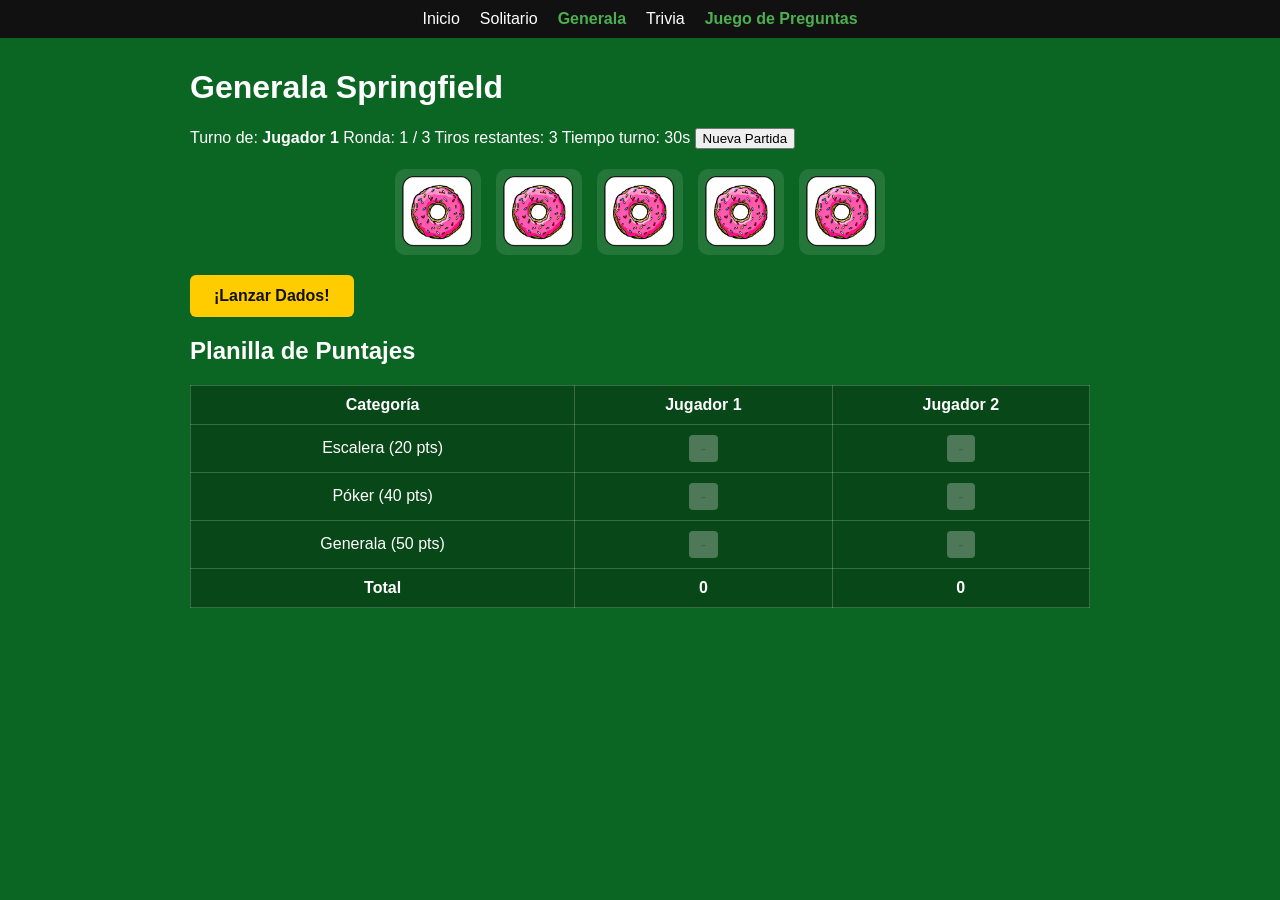
==== generala.html @ 9446e5f6 "Update generala.html actualizacion navegador con nueva pagina de juego de preguntas" ====
<!DOCTYPE html>
<html lang="es">
<head>
    <meta charset="UTF-8">
    <meta name="viewport" content="width=device-width, initial-scale=1.0">
    <link rel="stylesheet" href="css/estilos.css">
<link rel="stylesheet" href="css/estilosGenerala.css">
</head>
<body>
    <header>
        <nav>
            <ul>
                <li><a href="index.html">Inicio</a></li>
                <li><a href="solitario.html">Solitario</a></li>
                <li><a href="generala.html" class="active">Generala</a></li>
                               <li><a href="trivia.html">Trivia</a></li>
                <li><a href="juego-preguntas.html" class="active">Juego de Preguntas</a></li>

            </ul>
        </nav>
    </header>

    <main class="simpsons-container">
        <h1>Generala Springfield</h1>
        
        <section class="game-info">
            <div class="stats-bar">
                <span>Turno de: <strong id="jugador-actual">Jugador 1</strong></span>
                <span>Ronda: <span id="ronda-actual">1</span> / 3</span>
                <span>Tiros restantes: <span id="tiros-restantes">3</span></span>
                <span>Tiempo turno: <span id="timer">30</span>s</span>
                <button id="btn-reiniciar">Nueva Partida</button>
            </div>
        </section>

        <!-- Tablero de Dados -->
        <section class="board-simpsons">
            <div id="dados-container" class="dados-container">
                <div class="dado-slot" data-index="0"><img src="img/dado-1.png" alt="Dado 1" class="dado-img"></div>
                <div class="dado-slot" data-index="1"><img src="img/dado-2.png" alt="Dado 2" class="dado-img"></div>
                <div class="dado-slot" data-index="2"><img src="img/dado-3.png" alt="Dado 3" class="dado-img"></div>
                <div class="dado-slot" data-index="3"><img src="img/dado-4.png" alt="Dado 4" class="dado-img"></div>
                <div class="dado-slot" data-index="4"><img src="img/dado-5.png" alt="Dado 5" class="dado-img"></div>
            </div>

            <div class="acciones">
                <button id="btn-lanzar" class="btn-simpsons">¡Lanzar Dados!</button>
            </div>
        </section>

        <!-- Anotador / Planilla de Puntajes -->
        <section class="tabla-puntajes-container">
            <h2>Planilla de Puntajes</h2>
            <table class="tabla-puntajes">
                <thead>
                    <tr>
                        <th>Categoría</th>
                        <th>Jugador 1</th>
                        <th>Jugador 2</th>
                    </tr>
                </thead>
                <tbody>
                    <tr>
                        <td>Escalera (20 pts)</td>
                        <td><button class="btn-anotar" data-jugador="0" data-cat="escalera" disabled>-</button></td>
                        <td><button class="btn-anotar" data-jugador="1" data-cat="escalera" disabled>-</button></td>
                    </tr>
                    <tr>
                        <td>Póker (40 pts)</td>
                        <td><button class="btn-anotar" data-jugador="0" data-cat="poker" disabled>-</button></td>
                        <td><button class="btn-anotar" data-jugador="1" data-cat="poker" disabled>-</button></td>
                    </tr>
                    <tr>
                        <td>Generala (50 pts)</td>
                        <td><button class="btn-anotar" data-jugador="0" data-cat="generala" disabled>-</button></td>
                        <td><button class="btn-anotar" data-jugador="1" data-cat="generala" disabled>-</button></td>
                    </tr>
                </tbody>
                <tfoot>
                    <tr>
                        <th>Total</th>
                        <th id="total-j1">0</th>
                        <th id="total-j2">0</th>
                    </tr>
                </tfoot>
            </table>
        </section>
    </main>

    <script src="js/generala.js"></script>
</body>
</html>
---- css/estilos.css ----
body {
    margin: 0;
    background-color: #0b6623;
    font-family: Arial, sans-serif;
    overflow-x: hidden;
}

header nav ul {
    list-style: none;
    display: flex;
    gap: 20px;
    background: #111;
    padding: 10px 20px;
    margin: 0;
    justify-content: center;
}

header nav ul li a {
    color: white;
    text-decoration: none;
}

header nav ul li a.active {
    font-weight: bold;
    color: #4CAF50;
}

.solitario-container {
    padding: 10px 20px;
    max-width: 1000px;
    margin: 0 auto;
}

.board {
    display: flex;
    flex-direction: column;
    gap: 20px;
}

.top-row {
    display: flex;
    gap: 15px;
    align-items: center;
}

.foundations-container {
    display: flex;
    gap: 10px;
    margin-left: auto;
}

.tableau-container {
    display: flex;
    gap: 12px;
    justify-content: space-between;
}

.tableau-pile {
    position: relative;
    min-height: 350px;
    width: 90px;
}

.pile {
    width: 70px;
    height: 100px;
    border: 2px dashed rgba(255, 255, 255, 0.4);
    border-radius: 6px;
    display: flex;
    align-items: center;
    justify-content: center;
    color: white;
    background: rgba(0, 0, 0, 0.1);
}

.card {
    position: absolute;
    width: 70px;
    height: 100px;
    border-radius: 6px;
    cursor: pointer;
    transform: translateY(var(--card-offset, 0px));
    transition: transform 0.2s ease;
}

.card img {
    width: 100%;
    height: 100%;
    border-radius: 6px;
    box-shadow: 0 3px 6px rgba(0,0,0,0.3);
    display: block;
}

.card.selected {
    outline: 4px solid #ffcc00;
    z-index: 100;
}

.card.face-down, 
.card-back {
    background-color: #1b365d !important; /* Corregido el hex (faltaba un 3) */
    border: 2px solid #ffffff !important;
    border-radius: 6px;
    width: 100%;
    height: 100%;
    box-sizing: border-box;
    box-shadow: 0 2px 5px rgba(0, 0, 0, 0.4);
}

#deck {
    width: 70px;
    height: 100px;
    cursor: pointer;
    display: flex;
    align-items: center;
    justify-content: center;
    background: rgba(0, 0, 0, 0.2);
    border: 2px dashed rgba(255, 255, 255, 0.4);
    border-radius: 6px; /* Corregido: antes decía 'white' */
}
---- css/estilosGenerala.css ----
.simpsons-container {
    padding: 10px 20px;
    max-width: 900px;
    margin: 0 auto;
    color: white;
}

.dados-container {
    display: flex;
    justify-content: center;
    gap: 15px;
    margin: 20px 0;
}

.dado-slot {
    width: 80px;
    height: 80px;
    background: rgba(255, 255, 255, 0.1);
    border: 3px solid transparent;
    border-radius: 10px;
    cursor: pointer;
    display: flex;
    align-items: center;
    justify-content: center;
    transition: transform 0.2s, border-color 0.2s;
}

.dado-slot.retenido {
    border-color: #ffcc00; /* Borde amarillo simpson para los dados retenidos */
    transform: translateY(-8px);
}

.dado-img {
    width: 100%;
    height: 100%;
    object-fit: contain;
}

.btn-simpsons {
    background-color: #ffcc00;
    color: #111;
    border: none;
    padding: 12px 24px;
    font-size: 16px;
    font-weight: bold;
    border-radius: 6px;
    cursor: pointer;
}

.btn-simpsons:disabled {
    opacity: 0.5;
    cursor: not-allowed;
}

.tabla-puntajes {
    width: 100%;
    border-collapse: collapse;
    margin-top: 15px;
    background: rgba(0, 0, 0, 0.3);
}

.tabla-puntajes th, .tabla-puntajes td {
    border: 1px solid rgba(255, 255, 255, 0.2);
    padding: 10px;
    text-align: center;
}

.btn-anotar {
    padding: 6px 12px;
    border-radius: 4px;
    border: none;
    cursor: pointer;
}
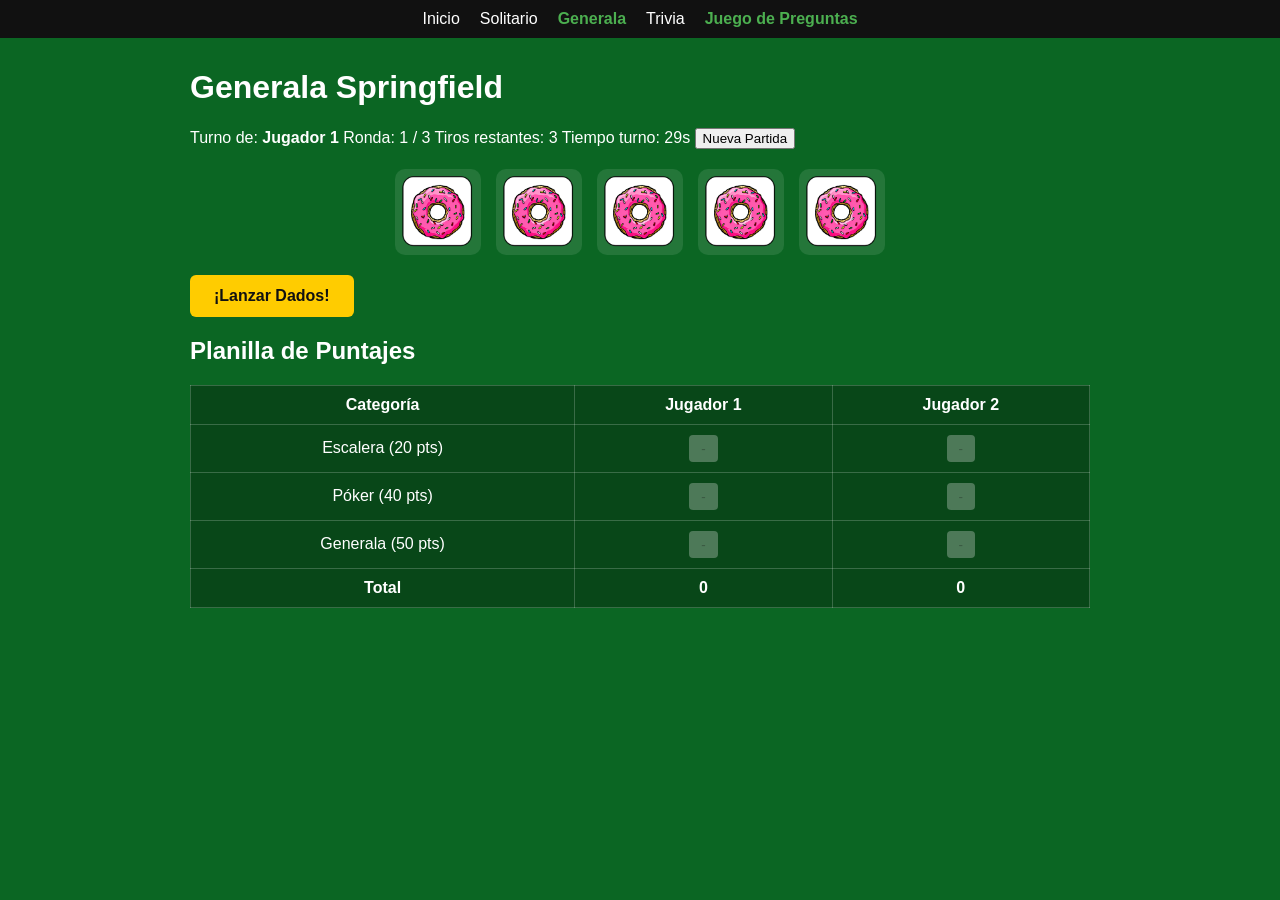
==== commit 130130b0: "principio de unificacion unificando los css" ====
--- a/generala.html
+++ b/generala.html
@@ -6,7 +6,7 @@
     <link rel="stylesheet" href="css/estilos.css">
 <link rel="stylesheet" href="css/estilosGenerala.css">
 </head>
-<body>
+<body class="generala">
     <header>
         <nav>
             <ul>
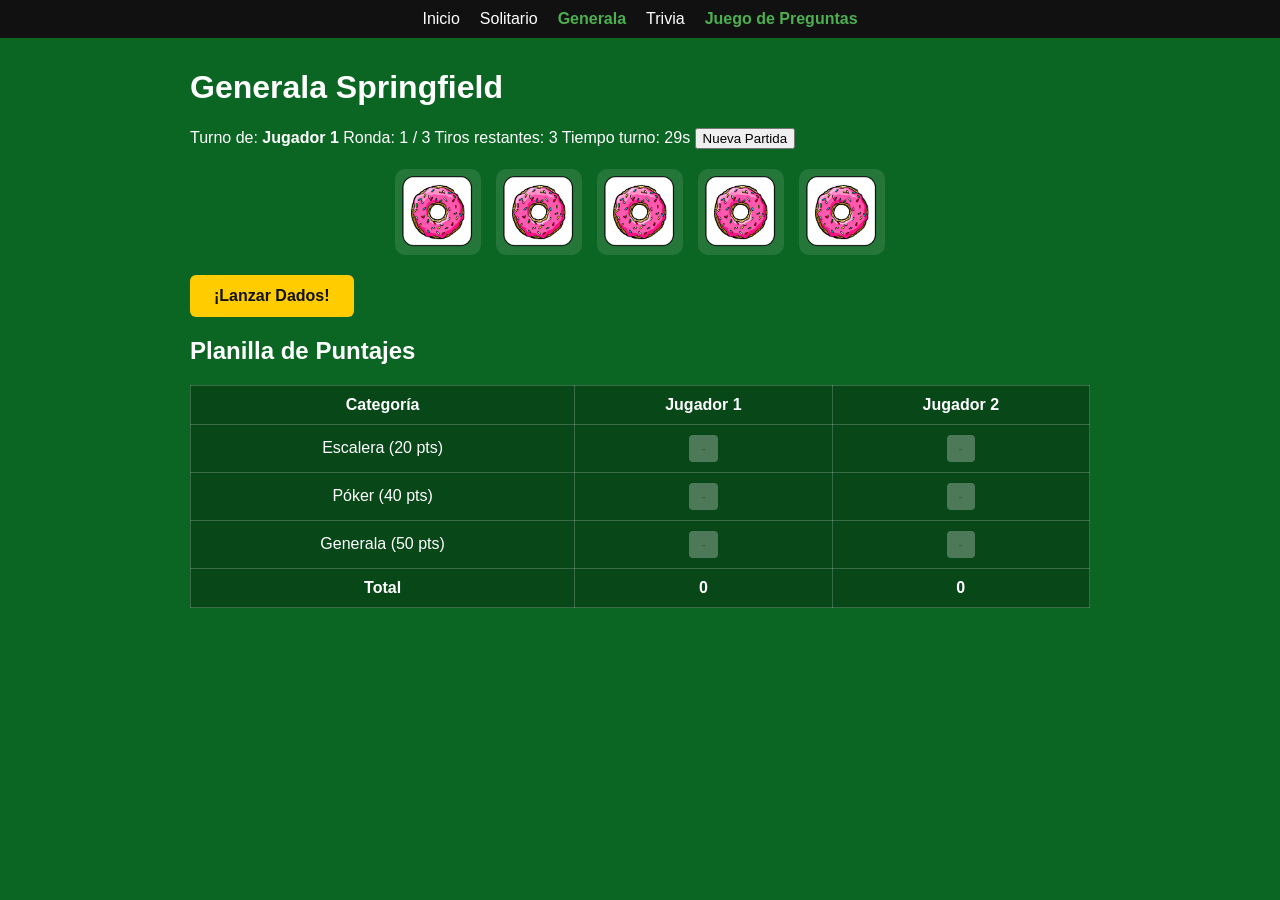
==== commit db308f0f: "mas unificacion" ====
--- a/generala.html
+++ b/generala.html
@@ -3,8 +3,7 @@
 <head>
     <meta charset="UTF-8">
     <meta name="viewport" content="width=device-width, initial-scale=1.0">
-    <link rel="stylesheet" href="css/estilos.css">
-<link rel="stylesheet" href="css/estilosGenerala.css">
+    <link rel="stylesheet" href="css/estilosIndex.css">
 </head>
 <body class="generala">
     <header>
--- a/css/estilosIndex.css
+++ b/css/estilosIndex.css
@@ -0,0 +1,340 @@
+/* ==========================================================================
+   ESTILOS HOME / INDEX (Estética 90s / 2000s)
+   ========================================================================== */
+header nav ul {
+    list-style: none;
+    display: flex;
+    gap: 20px;
+    background: #111;
+    padding: 10px 20px;
+    margin: 0;
+    justify-content: center;
+}
+
+header nav ul li a {
+    color: white;
+    text-decoration: none;
+}
+
+header nav ul li a.active {
+    font-weight: bold;
+    color: #4CAF50;
+}
+.home-container {
+    max-width: 950px;
+    margin: 30px auto;
+    padding: 0 20px;
+    font-family: "Courier New", Courier, monospace, sans-serif;
+}
+body {
+    margin: 0;
+    background-color: #0b6623;
+    font-family: Arial, sans-serif;
+    overflow-x: hidden;
+}
+
+/* Ventana estilo Windows 95/98 */
+.window-box {
+    background: #c0c0c0;
+    border: 3px solid;
+    border-color: #ffffff #404040 #404040 #ffffff;
+    padding: 3px;
+    margin-bottom: 30px;
+    box-shadow: 4px 4px 10px rgba(0, 0, 0, 0.5);
+}
+
+.window-header {
+    background: linear-gradient(90deg, #000080, #1084d0);
+    color: white;
+    padding: 4px 8px;
+    display: flex;
+    justify-content: space-between;
+    align-items: center;
+    font-weight: bold;
+    font-size: 14px;
+}
+
+.window-controls {
+    display: flex;
+    gap: 3px;
+}
+
+.win-btn {
+    background: #c0c0c0;
+    color: black;
+    border: 2px solid;
+    border-color: #ffffff #404040 #404040 #ffffff;
+    width: 18px;
+    height: 18px;
+    font-size: 10px;
+    display: flex;
+    align-items: center;
+    justify-content: center;
+    font-weight: bold;
+    cursor: pointer;
+}
+
+.window-body {
+    padding: 20px;
+    color: #000;
+    text-align: center;
+}
+
+.window-body h1 {
+    margin-top: 0;
+    font-size: 1.8rem;
+    color: #000080;
+    text-transform: uppercase;
+    letter-spacing: 1px;
+}
+
+/* Grilla de Juegos */
+.games-grid {
+    display: grid;
+    grid-template-columns: repeat(auto-fit, minmax(260px, 1fr));
+    gap: 20px;
+    margin-bottom: 30px;
+}
+
+.game-card {
+    background: #c0c0c0;
+    border: 3px solid;
+    border-color: #ffffff #404040 #404040 #ffffff;
+    padding: 20px;
+    text-decoration: none;
+    color: #000;
+    display: flex;
+    flex-direction: column;
+    align-items: center;
+    text-align: center;
+    transition: transform 0.1s, border-color 0.1s;
+    box-shadow: 3px 3px 6px rgba(0,0,0,0.4);
+}
+
+.game-card:hover {
+    background: #d4d4d4;
+    border-color: #404040 #ffffff #ffffff #404040; /* Efecto presionado */
+}
+
+.game-icon {
+    font-size: 3rem;
+    background: #ffffff;
+    border: 2px inset #808080;
+    width: 80px;
+    height: 80px;
+    display: flex;
+    align-items: center;
+    justify-content: center;
+    margin-bottom: 15px;
+}
+
+.game-card h2 {
+    margin: 5px 0;
+    color: #000080;
+    font-size: 1.3rem;
+}
+
+.game-card p {
+    font-size: 0.9rem;
+    color: #333;
+    line-height: 1.3;
+    flex-grow: 1;
+    margin-bottom: 15px;
+}
+
+.btn-play {
+    background: #c0c0c0;
+    border: 2px solid;
+    border-color: #ffffff #404040 #404040 #ffffff;
+    padding: 6px 15px;
+    font-weight: bold;
+    font-size: 0.85rem;
+    color: #000;
+    box-shadow: 1px 1px 0px #000;
+}
+
+.game-card:hover .btn-play {
+    background: #000080;
+    color: #fff;
+}
+
+/* Barra de Estado */
+.status-bar {
+    background: #c0c0c0;
+    border: 2px solid;
+    border-color: #808080 #ffffff #ffffff #808080;
+    padding: 4px 10px;
+    display: flex;
+    justify-content: space-between;
+    font-size: 0.8rem;
+    color: #404040;
+}
+
+/*Solitario*/
+.solitario-container {
+    padding: 10px 20px;
+    max-width: 1000px;
+    margin: 0 auto;
+}
+
+.board {
+    display: flex;
+    flex-direction: column;
+    gap: 20px;
+}
+
+.top-row {
+    display: flex;
+    gap: 15px;
+    align-items: center;
+}
+
+.foundations-container {
+    display: flex;
+    gap: 10px;
+    margin-left: auto;
+}
+
+.tableau-container {
+    display: flex;
+    gap: 12px;
+    justify-content: space-between;
+}
+
+.tableau-pile {
+    position: relative;
+    min-height: 350px;
+    width: 90px;
+}
+
+.pile {
+    width: 70px;
+    height: 100px;
+    border: 2px dashed rgba(255, 255, 255, 0.4);
+    border-radius: 6px;
+    display: flex;
+    align-items: center;
+    justify-content: center;
+    color: white;
+    background: rgba(0, 0, 0, 0.1);
+}
+
+.card {
+    position: absolute;
+    width: 70px;
+    height: 100px;
+    border-radius: 6px;
+    cursor: pointer;
+    transform: translateY(var(--card-offset, 0px));
+    transition: transform 0.2s ease;
+}
+
+.card img {
+    width: 100%;
+    height: 100%;
+    border-radius: 6px;
+    box-shadow: 0 3px 6px rgba(0,0,0,0.3);
+    display: block;
+}
+
+.card.selected {
+    outline: 4px solid #ffcc00;
+    z-index: 100;
+}
+
+.card-back {
+    background-color: #1b365d !important;
+    border: 2px solid #ffffff !important;
+    border-radius: 6px;
+    width: 100%;
+    height: 100%;
+    box-sizing: border-box;
+    box-shadow: 0 2px 5px rgba(0, 0, 0, 0.4);
+}
+
+#deck {
+    width: 70px;
+    height: 100px;
+    cursor: pointer;
+    display: flex;
+    align-items: center;
+    justify-content: center;
+    background: rgba(0, 0, 0, 0.2);
+    border: 2px dashed rgba(255, 255, 255, 0.4);
+    border-radius: 6px; /* Corregido: antes decía 'white' */
+}
+
+/*generala*/
+.simpsons-container {
+    padding: 10px 20px;
+    max-width: 900px;
+    margin: 0 auto;
+    color: white;
+}
+
+.dados-container {
+    display: flex;
+    justify-content: center;
+    gap: 15px;
+    margin: 20px 0;
+}
+
+.dado-slot {
+    width: 80px;
+    height: 80px;
+    background: rgba(255, 255, 255, 0.1);
+    border: 3px solid transparent;
+    border-radius: 10px;
+    cursor: pointer;
+    display: flex;
+    align-items: center;
+    justify-content: center;
+    transition: transform 0.2s, border-color 0.2s;
+}
+
+.dado-slot.retenido {
+    border-color: #ffcc00; /* Borde amarillo simpson para los dados retenidos */
+    transform: translateY(-8px);
+}
+
+.dado-img {
+    width: 100%;
+    height: 100%;
+    object-fit: contain;
+}
+
+.btn-simpsons {
+    background-color: #ffcc00;
+    color: #111;
+    border: none;
+    padding: 12px 24px;
+    font-size: 16px;
+    font-weight: bold;
+    border-radius: 6px;
+    cursor: pointer;
+}
+
+.btn-simpsons:disabled {
+    opacity: 0.5;
+    cursor: not-allowed;
+}
+
+.tabla-puntajes {
+    width: 100%;
+    border-collapse: collapse;
+    margin-top: 15px;
+    background: rgba(0, 0, 0, 0.3);
+}
+
+.tabla-puntajes th, .tabla-puntajes td {
+    border: 1px solid rgba(255, 255, 255, 0.2);
+    padding: 10px;
+    text-align: center;
+}
+
+.btn-anotar {
+    padding: 6px 12px;
+    border-radius: 4px;
+    border: none;
+    cursor: pointer;
+}
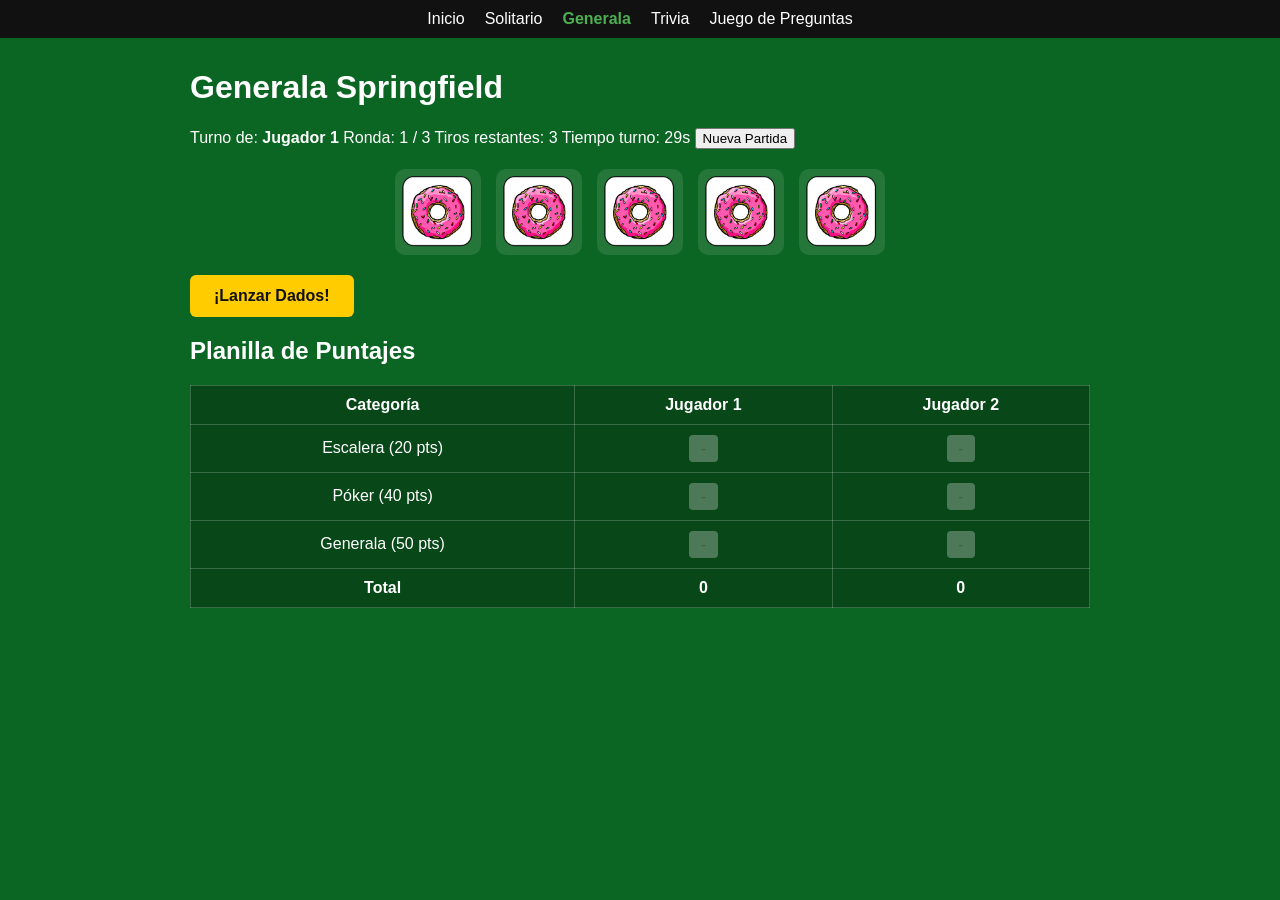
==== commit 2c083a20: "Update generala.html cambio nombre nav" ====
--- a/generala.html
+++ b/generala.html
@@ -13,7 +13,7 @@
                 <li><a href="solitario.html">Solitario</a></li>
                 <li><a href="generala.html" class="active">Generala</a></li>
                                <li><a href="trivia.html">Trivia</a></li>
-                <li><a href="juego-preguntas.html" class="active">Juego de Preguntas</a></li>
+                <li><a href="juego-preguntas.html">Juego de Preguntas</a></li>
 
             </ul>
         </nav>
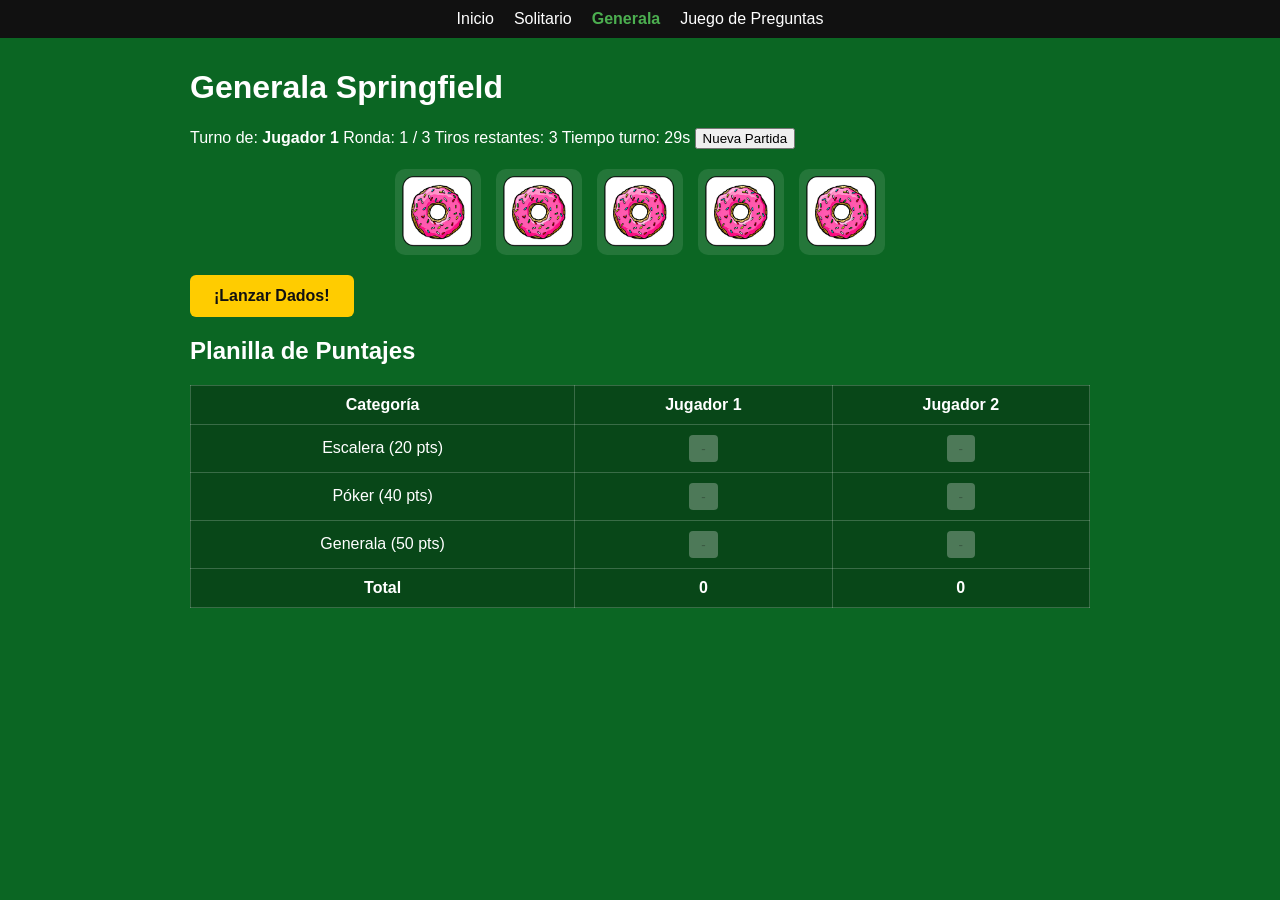
==== commit 46387a5d: "Update generala.html cambio nav" ====
--- a/generala.html
+++ b/generala.html
@@ -12,7 +12,6 @@
                 <li><a href="index.html">Inicio</a></li>
                 <li><a href="solitario.html">Solitario</a></li>
                 <li><a href="generala.html" class="active">Generala</a></li>
-                               <li><a href="trivia.html">Trivia</a></li>
                 <li><a href="juego-preguntas.html">Juego de Preguntas</a></li>
 
             </ul>
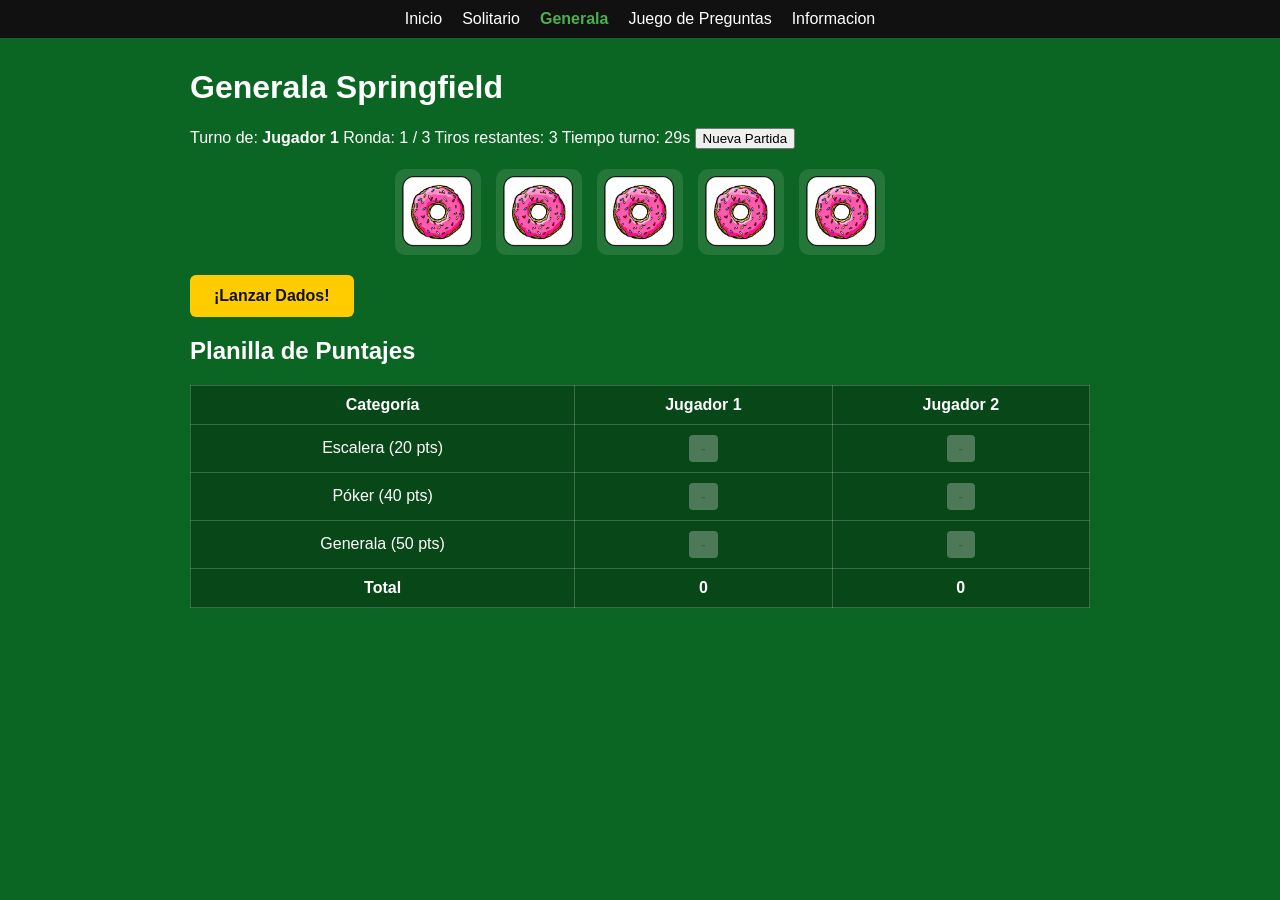
==== commit 2a4f803d: "Update generala.html agregue link en el nav de la pagina de informacion" ====
--- a/generala.html
+++ b/generala.html
@@ -13,6 +13,7 @@
                 <li><a href="solitario.html">Solitario</a></li>
                 <li><a href="generala.html" class="active">Generala</a></li>
                 <li><a href="juego-preguntas.html">Juego de Preguntas</a></li>
+                <li><a href="informacion.html">Informacion</a></li>
 
             </ul>
         </nav>
--- a/css/estilosIndex.css
+++ b/css/estilosIndex.css
@@ -338,3 +338,13 @@
     border: none;
     cursor: pointer;
 }
+
+.info-container {
+    background: #c0c0c0;
+    border: 2px solid;
+    border-color: #808080 #ffffff #ffffff #808080;
+    padding: 4px 10px;
+    justify-content: space-between;
+    font-size: 0.8rem;
+    color: #000000;
+}
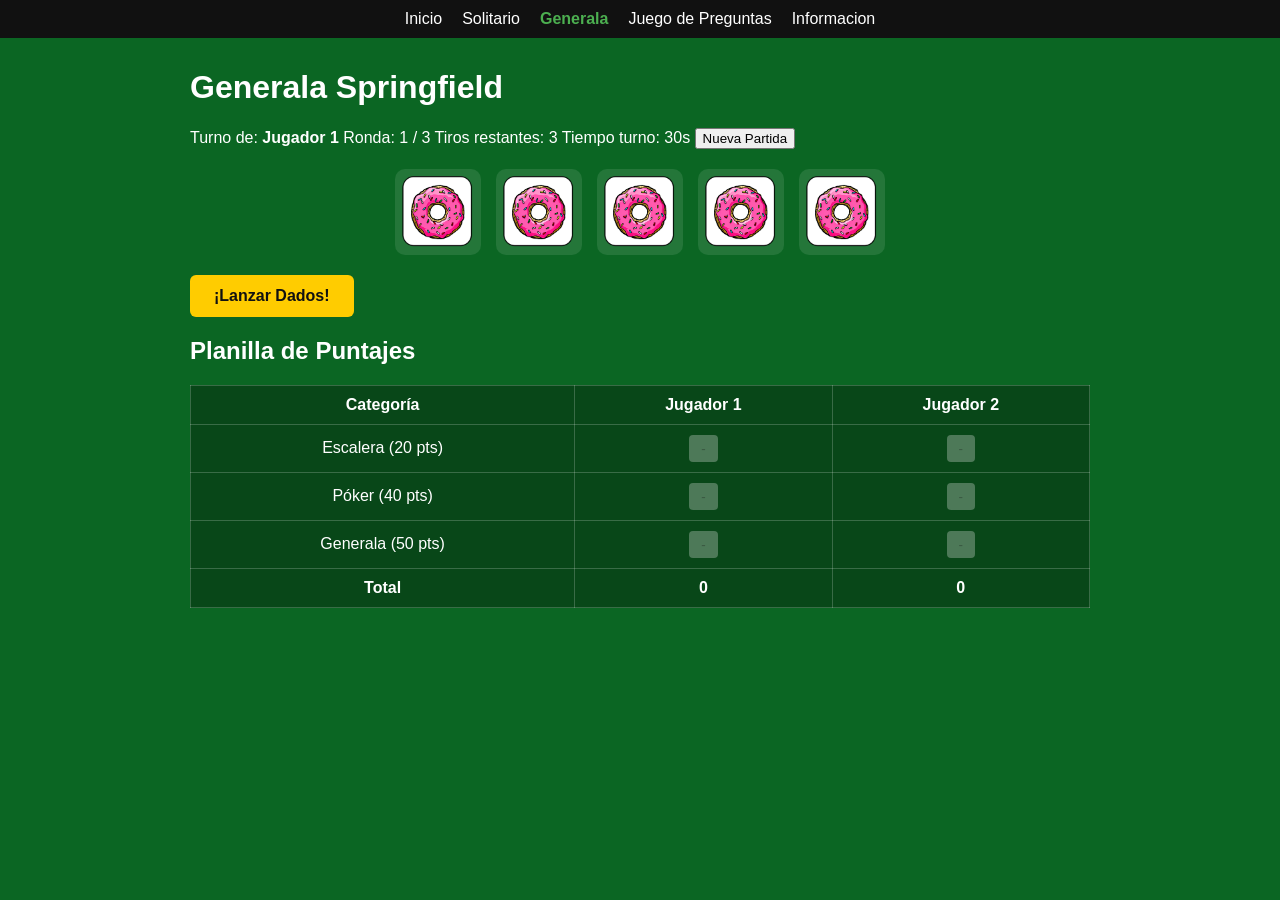
==== commit 16433cdd: "Add title to generala.html" ====
--- a/generala.html
+++ b/generala.html
@@ -3,7 +3,8 @@
 <head>
     <meta charset="UTF-8">
     <meta name="viewport" content="width=device-width, initial-scale=1.0">
-    <link rel="stylesheet" href="css/estilosIndex.css">
+    <title>Generala Simpsons</title>
+    <link rel="stylesheet" href="css/estilos.css">
 </head>
 <body class="generala">
     <header>
@@ -88,4 +89,4 @@
 
     <script src="js/generala.js"></script>
 </body>
-</html>+</html>
--- a/css/estilos.css
+++ b/css/estilos.css
@@ -0,0 +1,411 @@
+/* ==========================================================================
+   ESTILOS HOME / INDEX (Estética 90s / 2000s)
+   ========================================================================== */
+header nav ul {
+    list-style: none;
+    display: flex;
+    gap: 20px;
+    background: #111;
+    padding: 10px 20px;
+    margin: 0;
+    justify-content: center;
+}
+
+header nav ul li a {
+    color: white;
+    text-decoration: none;
+}
+
+header nav ul li a.active {
+    font-weight: bold;
+    color: #4CAF50;
+}
+.home-container {
+    max-width: 950px;
+    margin: 30px auto;
+    padding: 0 20px;
+    font-family: "Courier New", Courier, monospace, sans-serif;
+}
+body {
+    margin: 0;
+    background-color: #0b6623;
+    font-family: Arial, sans-serif;
+    overflow-x: hidden;
+}
+
+/* Ventana estilo Windows 95/98 */
+.window-box {
+    background: #c0c0c0;
+    border: 3px solid;
+    border-color: #ffffff #404040 #404040 #ffffff;
+    padding: 3px;
+    margin-bottom: 30px;
+    box-shadow: 4px 4px 10px rgba(0, 0, 0, 0.5);
+}
+
+.window-header {
+    background: linear-gradient(90deg, #000080, #1084d0);
+    color: white;
+    padding: 4px 8px;
+    display: flex;
+    justify-content: space-between;
+    align-items: center;
+    font-weight: bold;
+    font-size: 14px;
+}
+
+.window-controls {
+    display: flex;
+    gap: 3px;
+}
+
+.win-btn {
+    background: #c0c0c0;
+    color: black;
+    border: 2px solid;
+    border-color: #ffffff #404040 #404040 #ffffff;
+    width: 18px;
+    height: 18px;
+    font-size: 10px;
+    display: flex;
+    align-items: center;
+    justify-content: center;
+    font-weight: bold;
+    cursor: pointer;
+}
+
+.window-body {
+    padding: 20px;
+    color: #000;
+    text-align: center;
+}
+
+.window-body h1 {
+    margin-top: 0;
+    font-size: 1.8rem;
+    color: #000080;
+    text-transform: uppercase;
+    letter-spacing: 1px;
+}
+
+/* Grilla de Juegos */
+.games-grid {
+    display: grid;
+    grid-template-columns: repeat(auto-fit, minmax(260px, 1fr));
+    gap: 20px;
+    margin-bottom: 30px;
+}
+
+.game-card {
+    background: #c0c0c0;
+    border: 3px solid;
+    border-color: #ffffff #404040 #404040 #ffffff;
+    padding: 20px;
+    text-decoration: none;
+    color: #000;
+    display: flex;
+    flex-direction: column;
+    align-items: center;
+    text-align: center;
+    transition: transform 0.1s, border-color 0.1s;
+    box-shadow: 3px 3px 6px rgba(0,0,0,0.4);
+}
+
+.game-card:hover {
+    background: #d4d4d4;
+    border-color: #404040 #ffffff #ffffff #404040; /* Efecto presionado */
+}
+
+.game-icon {
+    font-size: 3rem;
+    background: #ffffff;
+    border: 2px inset #808080;
+    width: 80px;
+    height: 80px;
+    display: flex;
+    align-items: center;
+    justify-content: center;
+    margin-bottom: 15px;
+}
+
+.game-card h2 {
+    margin: 5px 0;
+    color: #000080;
+    font-size: 1.3rem;
+}
+
+.game-card p {
+    font-size: 0.9rem;
+    color: #333;
+    line-height: 1.3;
+    flex-grow: 1;
+    margin-bottom: 15px;
+}
+
+.btn-play {
+    background: #c0c0c0;
+    border: 2px solid;
+    border-color: #ffffff #404040 #404040 #ffffff;
+    padding: 6px 15px;
+    font-weight: bold;
+    font-size: 0.85rem;
+    color: #000;
+    box-shadow: 1px 1px 0px #000;
+}
+
+.game-card:hover .btn-play {
+    background: #000080;
+    color: #fff;
+}
+
+/* Barra de Estado */
+.status-bar {
+    background: #c0c0c0;
+    border: 2px solid;
+    border-color: #808080 #ffffff #ffffff #808080;
+    padding: 4px 10px;
+    display: flex;
+    justify-content: space-between;
+    font-size: 0.8rem;
+    color: #404040;
+}
+
+/*Solitario*/
+.solitario-container {
+    padding: 10px 20px;
+    max-width: 1000px;
+    margin: 0 auto;
+}
+
+.board {
+    display: flex;
+    flex-direction: column;
+    gap: 20px;
+}
+
+.top-row {
+    display: flex;
+    gap: 15px;
+    align-items: center;
+}
+
+.foundations-container {
+    display: flex;
+    gap: 10px;
+    margin-left: auto;
+}
+
+.tableau-container {
+    display: flex;
+    gap: 12px;
+    justify-content: space-between;
+}
+
+.tableau-pile {
+    position: relative;
+    min-height: 350px;
+    width: 90px;
+}
+
+.pile {
+    width: 70px;
+    height: 100px;
+    border: 2px dashed rgba(255, 255, 255, 0.4);
+    border-radius: 6px;
+    display: flex;
+    align-items: center;
+    justify-content: center;
+    color: white;
+    background: rgba(0, 0, 0, 0.1);
+}
+
+.card {
+    position: absolute;
+    width: 70px;
+    height: 100px;
+    border-radius: 6px;
+    cursor: pointer;
+    transform: translateY(var(--card-offset, 0px));
+    transition: transform 0.2s ease;
+}
+
+.card img {
+    width: 100%;
+    height: 100%;
+    border-radius: 6px;
+    box-shadow: 0 3px 6px rgba(0,0,0,0.3);
+    display: block;
+}
+
+.card.selected {
+    outline: 4px solid #ffcc00;
+    z-index: 100;
+}
+
+.card-back {
+    background-color: #1b365d !important;
+    border: 2px solid #ffffff !important;
+    border-radius: 6px;
+    width: 100%;
+    height: 100%;
+    box-sizing: border-box;
+    box-shadow: 0 2px 5px rgba(0, 0, 0, 0.4);
+}
+
+#deck {
+    width: 70px;
+    height: 100px;
+    cursor: pointer;
+    display: flex;
+    align-items: center;
+    justify-content: center;
+    background: rgba(0, 0, 0, 0.2);
+    border: 2px dashed rgba(255, 255, 255, 0.4);
+    border-radius: 6px; /* Corregido: antes decía 'white' */
+}
+
+/*generala*/
+.simpsons-container {
+    padding: 10px 20px;
+    max-width: 900px;
+    margin: 0 auto;
+    color: white;
+}
+
+.dados-container {
+    display: flex;
+    justify-content: center;
+    gap: 15px;
+    margin: 20px 0;
+}
+
+.dado-slot {
+    width: 80px;
+    height: 80px;
+    background: rgba(255, 255, 255, 0.1);
+    border: 3px solid transparent;
+    border-radius: 10px;
+    cursor: pointer;
+    display: flex;
+    align-items: center;
+    justify-content: center;
+    transition: transform 0.2s, border-color 0.2s;
+}
+
+.dado-slot.retenido {
+    border-color: #ffcc00; /* Borde amarillo simpson para los dados retenidos */
+    transform: translateY(-8px);
+}
+
+.dado-img {
+    width: 100%;
+    height: 100%;
+    object-fit: contain;
+}
+
+.btn-simpsons {
+    background-color: #ffcc00;
+    color: #111;
+    border: none;
+    padding: 12px 24px;
+    font-size: 16px;
+    font-weight: bold;
+    border-radius: 6px;
+    cursor: pointer;
+}
+
+.btn-simpsons:disabled {
+    opacity: 0.5;
+    cursor: not-allowed;
+}
+
+.tabla-puntajes {
+    width: 100%;
+    border-collapse: collapse;
+    margin-top: 15px;
+    background: rgba(0, 0, 0, 0.3);
+}
+
+.tabla-puntajes th, .tabla-puntajes td {
+    border: 1px solid rgba(255, 255, 255, 0.2);
+    padding: 10px;
+    text-align: center;
+}
+
+.btn-anotar {
+    padding: 6px 12px;
+    border-radius: 4px;
+    border: none;
+    cursor: pointer;
+}
+
+.info-container {
+    background: #c0c0c0;
+    border: 2px solid;
+    border-color: #808080 #ffffff #ffffff #808080;
+    padding: 4px 10px;
+    justify-content: space-between;
+    font-size: 1.2rem;
+    color: #000000;
+}
+
+/*trivia*/
+
+.tarjeta-trivia {
+    background-color: rgba(255, 255, 255, 0.95);
+    border-radius: 8px;
+    padding: 20px;
+    margin-top: 15px;
+    box-shadow: 0 4px 8px rgba(0, 0, 0, 0.15);
+}
+
+.oculto {
+    display: none !important;
+}
+
+.lista-reglas {
+    text-align: left;
+    margin: 15px 0;
+    padding-left: 20px;
+    line-height: 1.6;
+}
+
+/* Grilla de opciones para las respuestas */
+.opciones-grid {
+    display: grid;
+    grid-template-columns: 1fr 1fr;
+    gap: 12px;
+    margin-top: 20px;
+}
+
+.btn-opcion {
+    background-color: #f0f0f0;
+    border: 2px solid #ccc;
+    border-radius: 6px;
+    padding: 12px 16px;
+    font-size: 1rem;
+    cursor: pointer;
+    transition: all 0.2s ease;
+    text-align: center;
+}
+
+.btn-opcion:hover:not(:disabled) {
+    background-color: #e0e0e0;
+    border-color: #999;
+}
+
+.btn-opcion:disabled {
+    cursor: not-allowed;
+    opacity: 0.7;
+}
+
+.pregunta-box h2 {
+    margin: 10px 0;
+    font-size: 1.25rem;
+}
+
+@media (max-width: 600px) {
+    .opciones-grid {
+        grid-template-columns: 1fr;
+    }
+}
